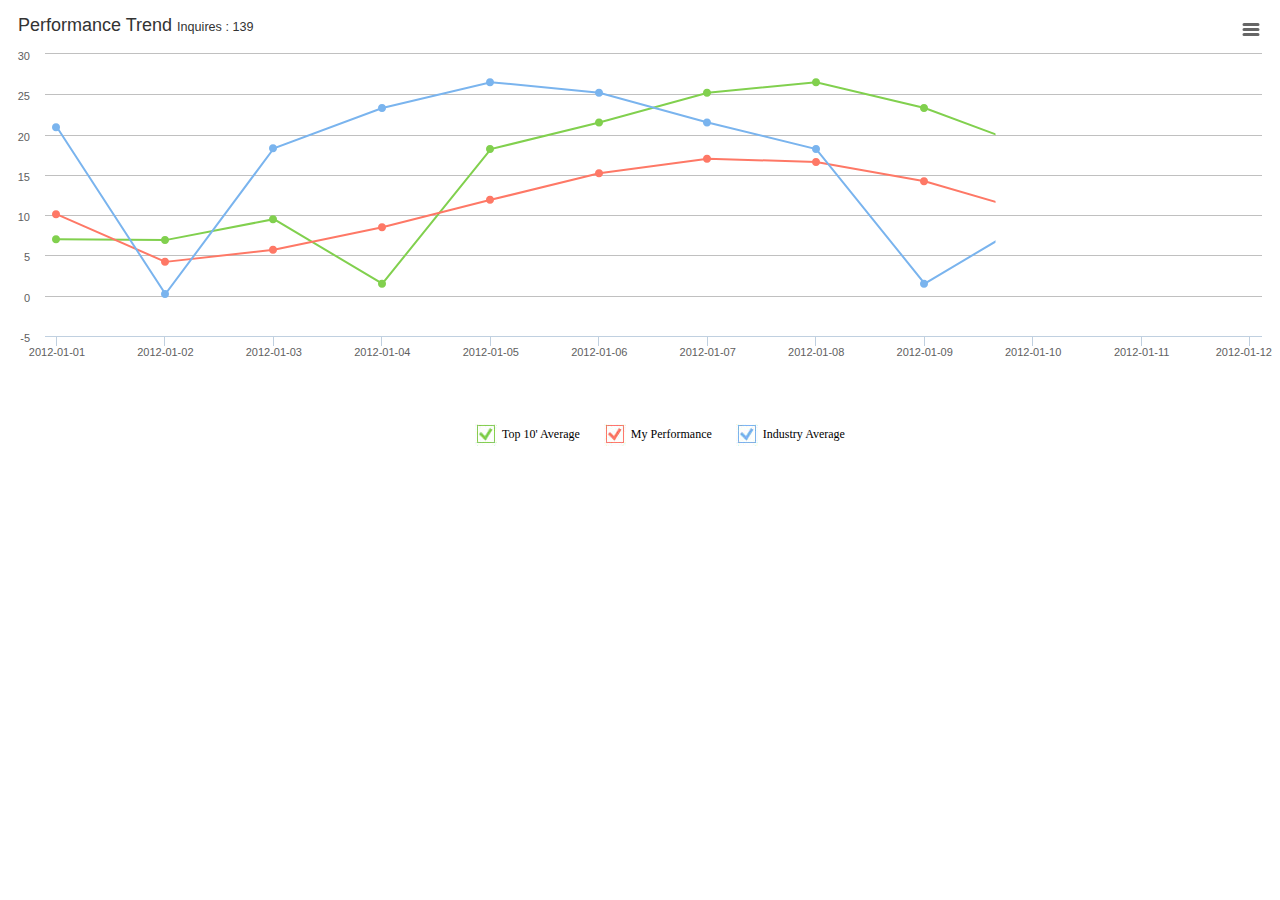
==== demo/charts/spline.html @ 317e0f36 "self charts" ====
<!doctype html>
<html lang="en">
<head>
    <meta charset="UTF-8">
    <title>test spine</title>
</head>
<body>
    <script type="text/javascript" src="lib/jquery-1.8.3.min.js"></script>
    <script type="text/javascript" src="lib/highcharts.js"></script>
    <script type="text/javascript" src="lib/exporting.js"></script>
<!-- //code for spline -->
    <script type="text/javascript" src="myHighcharts.js">

    </script>


    <div id="container" style="min-width:700px;height:400px"></div>

    <style>
        #checkbox {
            position: relative;
        }
        #checkbox .check{
            position: absolute;
            top: -40px;
        }
        #check0{
            left: 475px;
        }
        #check1{
            left: 620px;
        }
        #check2{
            left: 770px;
        }
        #checkbox2{
            margin-top: 5px;
        }
        #checkbox2 ul{
            text-align:center  ;
        }
        #checkbox2 li{
           display : inline-block;
           margin: 0 12px;
        }
        #checkbox2 .check{
            vertical-align: top;
            top: 0px;
            position: relative;
            margin-right: 5px;
        }
        #checkbox2 span{
            display: inline-block;
            font-size: 12px;
            font-family: '微软雅黑';

        }
    </style>
</body>
</html>
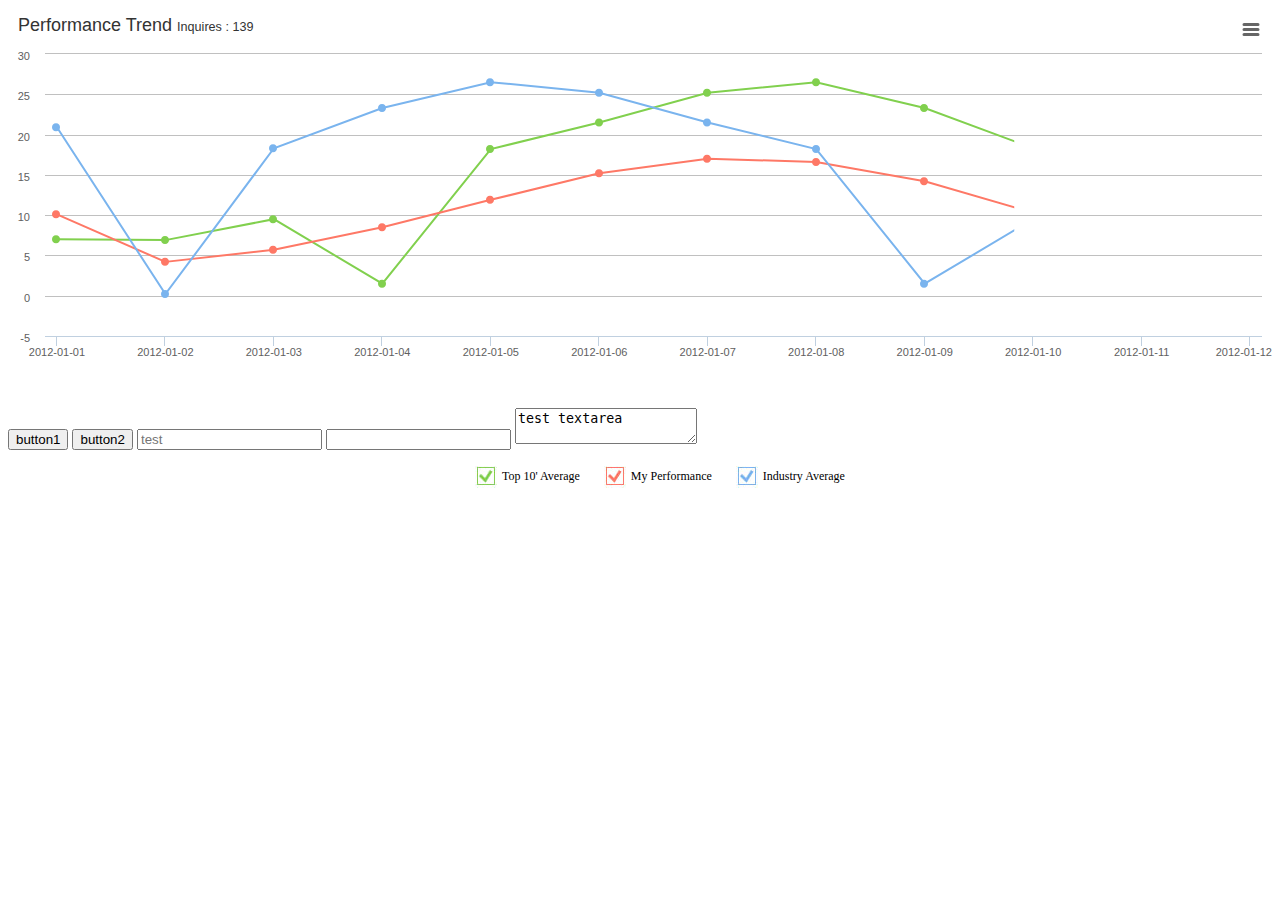
==== commit 61608b76: "form" ====
--- a/demo/charts/spline.html
+++ b/demo/charts/spline.html
@@ -3,6 +3,21 @@
 <head>
     <meta charset="UTF-8">
     <title>test spine</title>
+        <script type="text/javascript">
+              var _vds = _vds || [];
+      window._vds = _vds;
+      (function(){
+        _vds.push(['setAccountId', '88ed30faa84b6607']);
+        (function() {
+          var vds = document.createElement('script');
+          vds.type='text/javascript';
+          vds.async = true;
+          vds.src = ('https:' == document.location.protocol ? 'https://' : 'http://') + 'dn-growing.qbox.me/vds.js';
+          var s = document.getElementsByTagName('script')[0];
+          s.parentNode.insertBefore(vds, s);
+        })();
+      })();
+    </script>
 </head>
 <body>
     <script type="text/javascript" src="lib/jquery-1.8.3.min.js"></script>
@@ -56,5 +71,13 @@
 
         }
     </style>
+
+    <div class="form">
+        <input type="button" value="button1"/>
+        <input type="button" value="button2"/>
+        <input type="text" value="" placeholder="test"/>
+        <input type="password" value=""/>
+        <textarea>test textarea</textarea>
+    </div>
 </body>
-</html>+</html>
